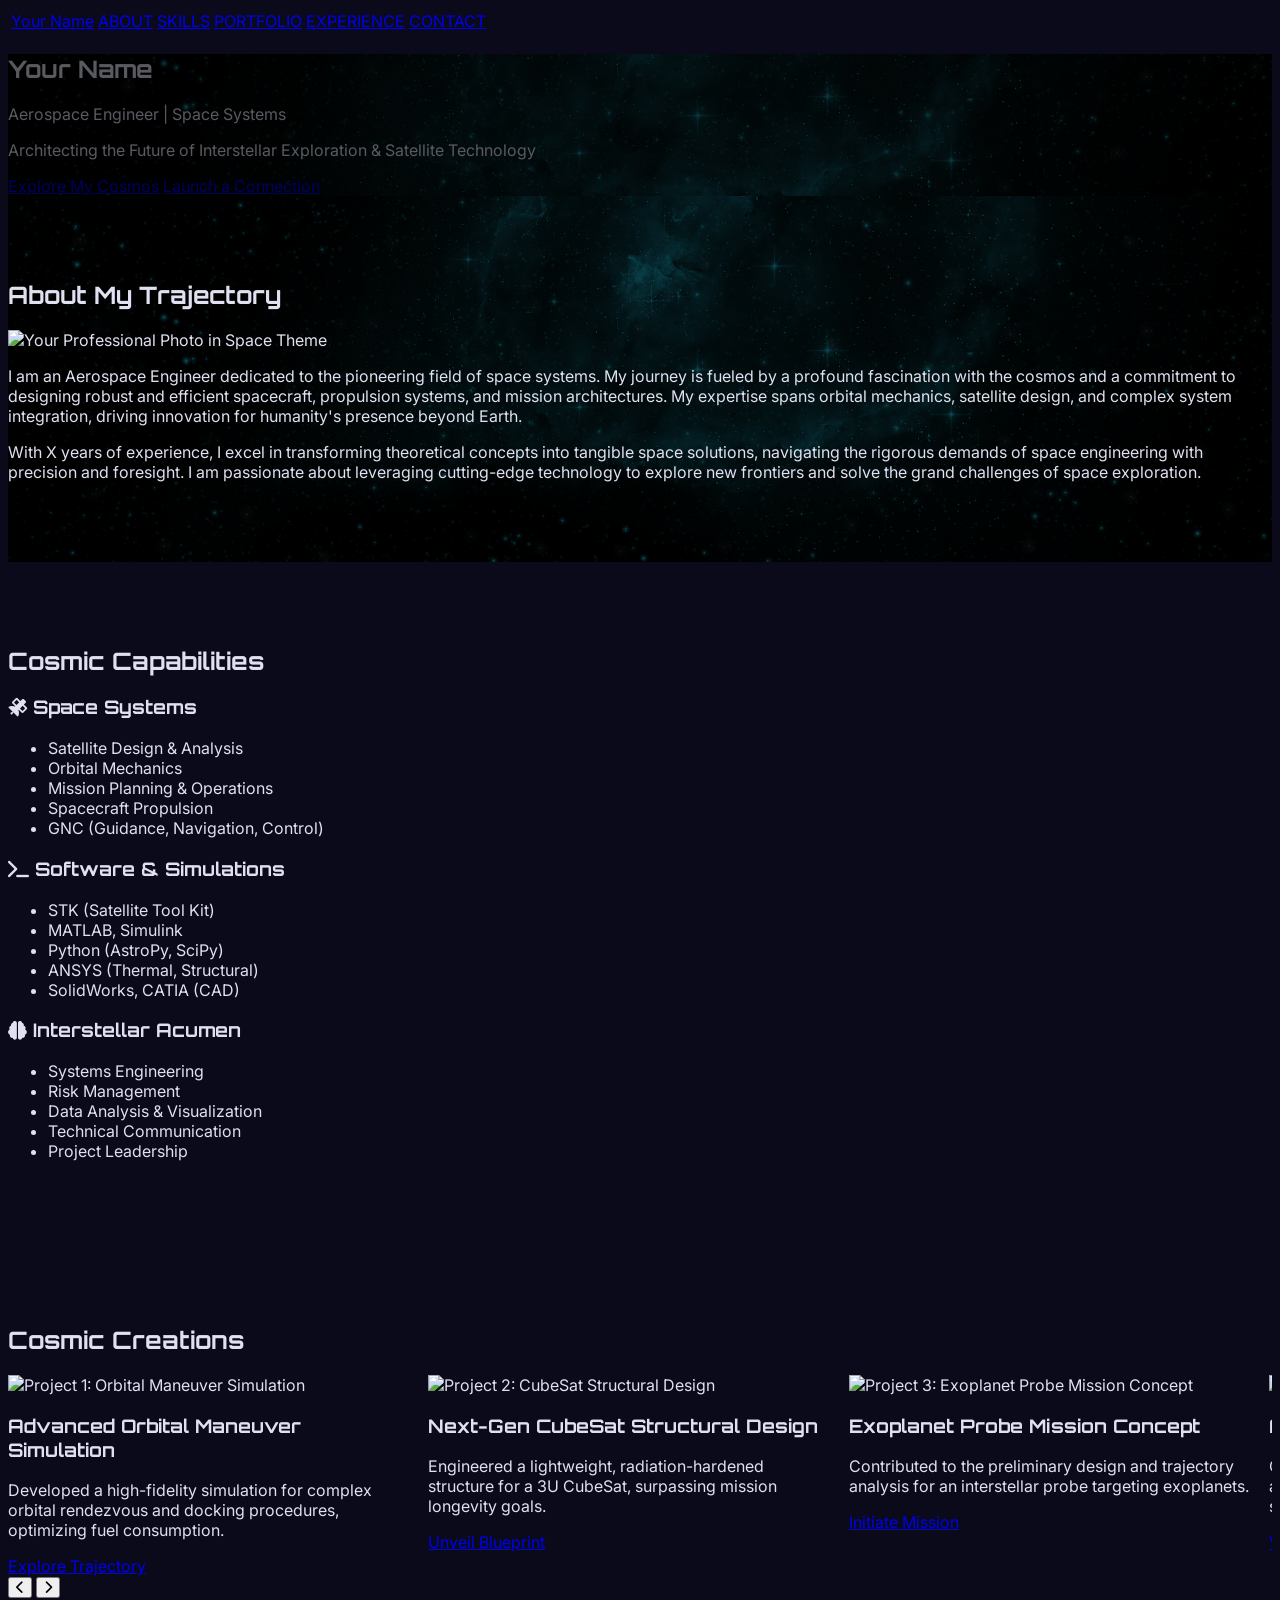
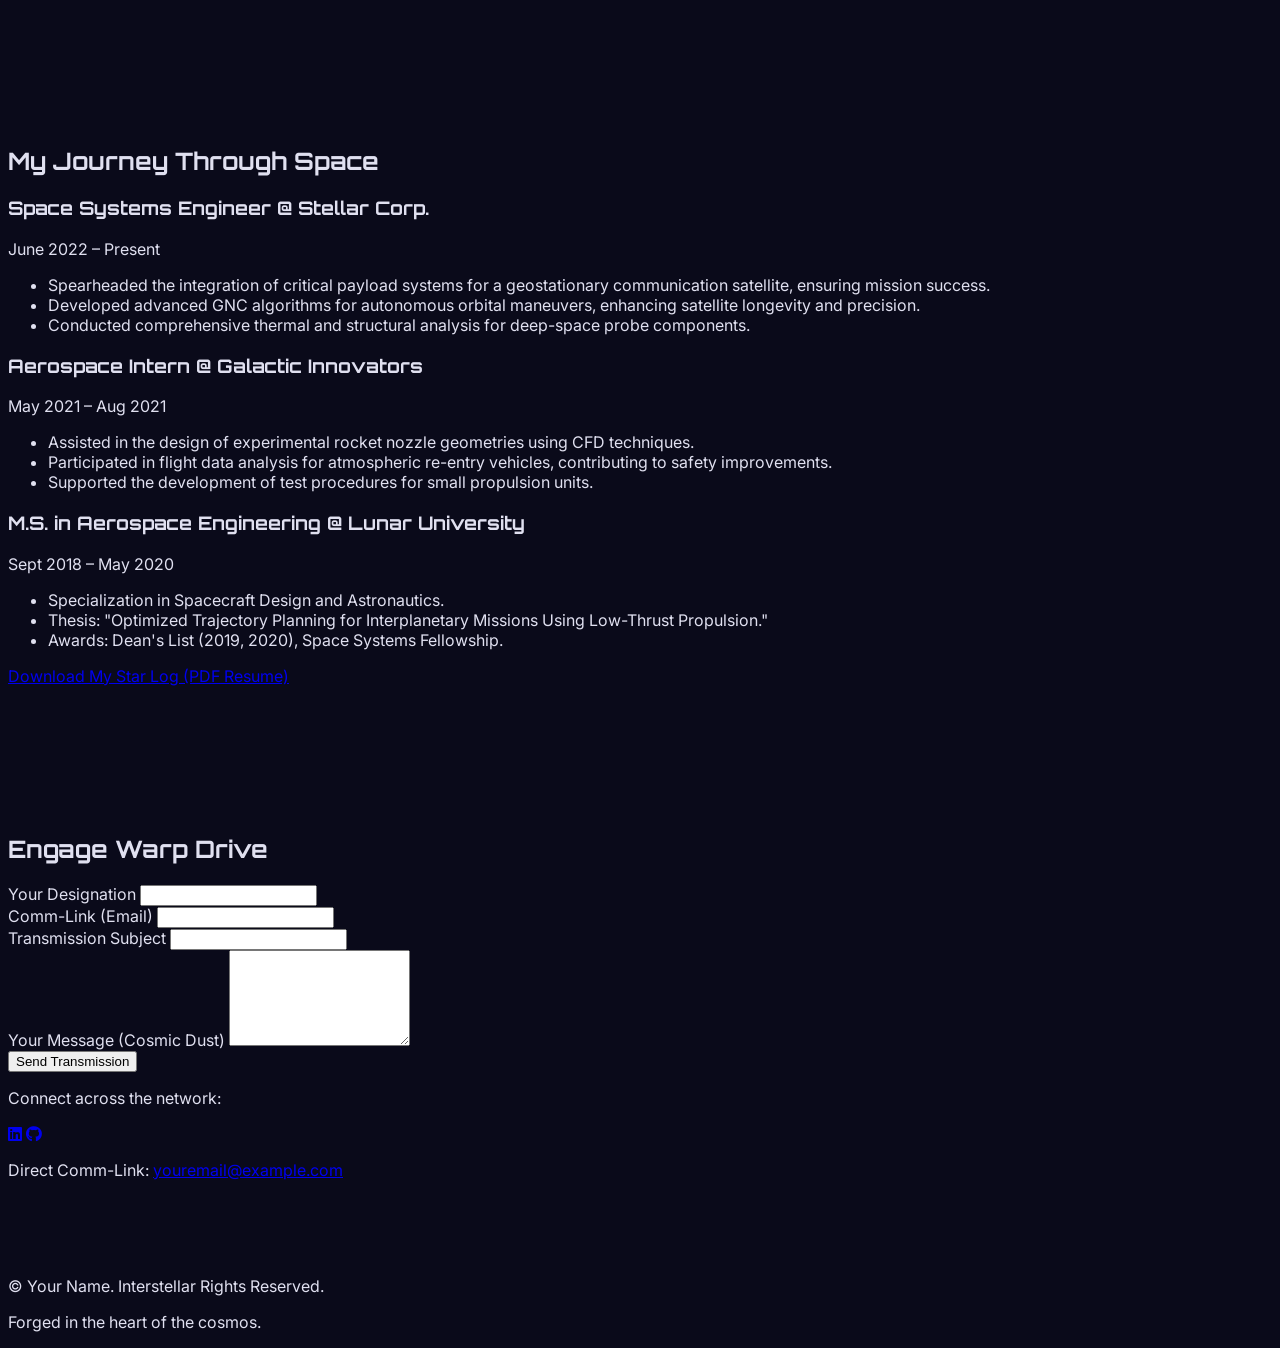
==== web1.html @ 7b78522e "Add files via upload" ====
<!DOCTYPE html>
<html lang="en">
<head>
    <meta charset="UTF-8">
    <meta name="viewport" content="width=device-width, initial-scale=1.0">
    <title>Your Name - Space Systems Engineer Portfolio</title>
    <!-- Tailwind CSS CDN -->
    <script src="https://cdn.tailwindcss.com"></script>
    <!-- Google Fonts - Inter (for body) and Orbitron (for headings) -->
    <link rel="preconnect" href="https://fonts.googleapis.com">
    <link rel="preconnect" href="https://fonts.gstatic.com" crossorigin>
    <link href="https://fonts.googleapis.com/css2?family=Inter:wght@300;400;500;600;700&family=Orbitron:wght@400;500;600;700;800;900&display=swap" rel="stylesheet">
    <!-- Font Awesome for Icons (space-related icons) -->
    <link rel="stylesheet" href="https://cdnjs.cloudflare.com/ajax/libs/font-awesome/6.0.0-beta3/css/all.min.css">
    <style>
        /* Custom styles for the space theme */
        html {
            scroll-behavior: smooth; /* Ensures smooth scrolling */
            /* Adjusted scroll-padding-top to provide ample clearance for the fixed header */
            scroll-padding-top: 64px; /* Approximate height of header + a little buffer */
        }
        body {
            font-family: 'Inter', sans-serif;
            background-color: #0A0A1A; /* Very dark background for space theme */
            color: #E0E0F0; /* Light text for dark background */
        }
        h1, h2, h3, h4, h5, h6 {
            font-family: 'Orbitron', sans-serif; /* Apply Orbitron to headings */
        }
        .hero-background {
            /* Placeholder for a space-themed background image/video */
            background-image: url('bg.gif'); /* Dark blue/purple */
            background-size: cover;
            background-position: center;
            position: relative;
        }
        .deep-space-with-overlay {
        position: relative;
        background-image: url('bg.gif');
        background-size: cover;
        background-position: center;
        background-repeat: no-repeat;
        z-index: 0;
        }
        .deep-space-with-overlay::before {
            content: "";
            position: absolute;
            top: 0;
            left: 0;
            width: 100%;
            height: 100%;
            background-color: rgba(0, 0, 0, 0.5); /* Dark overlay */
            z-index: -1;
        }
        .hero-background::before {
            content: "";
            position: absolute;
            top: 0;
            left: 0;
            width: 100%;
            height: 100%;
            background-color: rgba(0, 0, 0, 0.6); /* Slightly darker overlay */
        }
        .section-padding {
            padding: 64px 0; /* Reduced default padding for sections (from 80px to 64px) */
        }

        /* Message box for form submission feedback */
        #message-box {
            position: fixed;
            bottom: 20px;
            right: 20px;
            background-color: #1A1A30; /* Darker navy for message box */
            color: #E0E0F0;
            padding: 15px 25px;
            border-radius: 8px;
            box-shadow: 0 4px 10px rgba(0, 0, 0, 0.4);
            z-index: 1000;
            display: none; /* Hidden by default */
            animation: fadeInOut 4s forwards;
        }

        @keyframes fadeInOut {
            0% { opacity: 0; transform: translateY(20px); }
            10% { opacity: 1; transform: translateY(0); }
            90% { opacity: 1; transform: translateY(0); }
            100% { opacity: 0; transform: translateY(20px); }
        }

        /* Carousel specific styles */
        .carousel-container {
            position: relative;
            overflow: hidden;
            padding: 0; /* ensure padding doesn't cause scroll */
        }
        .carousel-track {
            display: flex;
            transition: transform 0.5s ease-in-out;
            gap: 1rem;
            justify-content: space-between; /* Add this */
        }
        .carousel-card {
            flex: 0 0 32%;
            max-width: 32%;
        }

        @media (max-width: 1023px) {
            .carousel-card {
                flex: 0 0 48%;
                max-width: 48%;
            }
        }

        @media (max-width: 767px) {
            .carousel-card {
                flex: 0 0 100%;
                max-width: 100%;
            } 
        }
    </style>
</head>
<body class="text-gray-200">

    <!-- Message Box Element -->
    <div id="message-box" class="rounded-lg shadow-lg"></div>

    <!-- Header & Navigation -->
    <header class="fixed w-full z-50 bg-transparent py-5 font-[Orbitron]">
        <div class="w-full flex justify-center">
          <table class="border-collapse text-xs md:text-xs text-white font-medium tracking-wide overflow-hidden shadow-md bg-black/70 backdrop-blur-sm">
            <tr>
              <!-- Logo Cell -->
              <td class="px-8 py-3 border border-gray-700 hover:bg-white/20 transition duration-200 text-sky-400 font-semibold md:text-base">
                <a href="#home">Your Name</a>
              </td>
      
              <!-- Navigation Links -->
              <td class="px-4 py-3 border border-gray-700 hover:bg-white/20 transition duration-200 text-center">
                <a href="#about" class="block">ABOUT</a>
              </td>
              <td class="px-4 py-3 border border-gray-700 hover:bg-white/20 transition duration-200 text-center">
                <a href="#skills" class="block">SKILLS</a>
              </td>
              <td class="px-4 py-3 border border-gray-700 hover:bg-white/20 transition duration-200 text-center">
                <a href="#portfolio" class="block">PORTFOLIO</a>
              </td>
              <td class="px-4 py-3 border border-gray-700 hover:bg-white/20 transition duration-200 text-center">
                <a href="#experience" class="block">EXPERIENCE</a>
              </td>
              <td class="px-4 py-3 border border-gray-700 hover:bg-white/20 transition duration-200 text-center">
                <a href="#contact" class="block">CONTACT</a>
              </td>
            </tr>
          </table>
        </div>
    </header>
      
      
      
      
    <!-- Hero Section -->
    <section id="home" class="hero-background min-h-screen flex items-center justify-center text-center relative pt-24 md:pt-0">
        <div class="relative z-10 text-white p-6 md:p-10 bg-black bg-opacity-50 rounded-xl max-w-4xl mx-auto shadow-2xl border border-sky-600">
            <h1 class="text-4xl md:text-6xl font-extrabold mb-4 leading-tight text-sky-400">Your Name</h1>
            <p class="text-xl md:text-3xl text-purple-300 mb-6">Aerospace Engineer | Space Systems</p>
            <p class="text-lg md:text-xl mb-8 max-w-2xl mx-auto text-gray-300">Architecting the Future of Interstellar Exploration & Satellite Technology</p>
            <a href="#portfolio" class="bg-sky-600 hover:bg-sky-700 text-white font-semibold py-3 px-8 rounded-full shadow-lg transition duration-300 transform hover:scale-105 border border-sky-400">Explore My Cosmos</a>
            <a href="#contact" class="bg-transparent border-2 border-sky-400 hover:border-sky-300 text-sky-300 font-semibold py-3 px-8 rounded-full ml-4 shadow-lg transition duration-300 transform hover:scale-105">Launch a Connection</a>
        </div>
    </section>

    <!-- About Me Section -->
    <section id="skills" class="section-padding deep-space-with-overlay text-white">
        <div class="container mx-auto px-4 max-w-4xl">
            <h2 class="text-4xl font-bold text-sky-400 mb-8 text-center">About My Trajectory</h2>
            <div class="grid md:grid-cols-2 gap-10 items-center">
                <div class="flex justify-center md:justify-start">
                    <img src="https://placehold.co/300x300/1A1A30/E0E0F0?text=Your+Cosmic+Photo" alt="Your Professional Photo in Space Theme" class="rounded-full shadow-xl w-64 h-64 md:w-80 md:h-80 object-cover border-4 border-sky-600">
                </div>
                <div>
                    <p class="text-lg leading-relaxed mb-6 text-gray-300">
                        I am an Aerospace Engineer dedicated to the pioneering field of space systems. My journey is fueled by a profound fascination with the cosmos and a commitment to designing robust and efficient spacecraft, propulsion systems, and mission architectures. My expertise spans <span class="font-semibold text-sky-300">orbital mechanics, satellite design, and complex system integration</span>, driving innovation for humanity's presence beyond Earth.
                    </p>
                    <p class="text-lg leading-relaxed text-gray-300">
                        With X years of experience, I excel in transforming theoretical concepts into tangible space solutions, navigating the rigorous demands of space engineering with precision and foresight. I am passionate about leveraging cutting-edge technology to explore new frontiers and solve the grand challenges of space exploration.
                    </p>
                </div>
            </div>
        </div>
    </section>

    <!-- Skills Section -->
    <section id="skills" class="section-padding bg-black">
        <div class="container mx-auto px-4 max-w-5xl">
            <h2 class="text-4xl font-bold text-sky-400 mb-8 text-center">Cosmic Capabilities</h2>
            <div class="grid grid-cols-1 md:grid-cols-2 lg:grid-cols-3 gap-8">
                <!-- Skill Category 1 -->
                <div class="bg-gray-900 p-8 rounded-xl shadow-lg border border-sky-800 hover:shadow-xl transition duration-300 transform hover:scale-105">
                    <h3 class="text-2xl font-semibold text-purple-300 mb-4 flex items-center"><i class="fas fa-satellite mr-3"></i> Space Systems</h3>
                    <ul class="list-disc list-inside text-lg text-gray-300">
                        <li>Satellite Design & Analysis</li>
                        <li>Orbital Mechanics</li>
                        <li>Mission Planning & Operations</li>
                        <li>Spacecraft Propulsion</li>
                        <li>GNC (Guidance, Navigation, Control)</li>
                    </ul>
                </div>
                <!-- Skill Category 2 -->
                <div class="bg-gray-900 p-8 rounded-xl shadow-lg border border-sky-800 hover:shadow-xl transition duration-300 transform hover:scale-105">
                    <h3 class="text-2xl font-semibold text-purple-300 mb-4 flex items-center"><i class="fas fa-terminal mr-3"></i> Software & Simulations</h3>
                    <ul class="list-disc list-inside text-lg text-gray-300">
                        <li>STK (Satellite Tool Kit)</li>
                        <li>MATLAB, Simulink</li>
                        <li>Python (AstroPy, SciPy)</li>
                        <li>ANSYS (Thermal, Structural)</li>
                        <li>SolidWorks, CATIA (CAD)</li>
                    </ul>
                </div>
                <!-- Skill Category 3 -->
                <div class="bg-gray-900 p-8 rounded-xl shadow-lg border border-sky-800 hover:shadow-xl transition duration-300 transform hover:scale-105">
                    <h3 class="text-2xl font-semibold text-purple-300 mb-4 flex items-center"><i class="fas fa-brain mr-3"></i> Interstellar Acumen</h3>
                    <ul class="list-disc list-inside text-lg text-gray-300">
                        <li>Systems Engineering</li>
                        <li>Risk Management</li>
                        <li>Data Analysis & Visualization</li>
                        <li>Technical Communication</li>
                        <li>Project Leadership</li>
                    </ul>
                </div>
            </div>
        </div>
    </section>

    <!-- Portfolio/Projects Section -->
    <section id="portfolio" class="section-padding bg-gray-900">
        <div class="container mx-auto px-4 max-w-6xl">
            <h2 class="text-4xl font-bold text-sky-400 mb-8 text-center">Cosmic Creations</h2>
            <div class="carousel-container relative">
                <div class="carousel-track" id="portfolio-track">
                    <!-- Project Card 1 -->
                    <div class="carousel-card bg-gray-950 rounded-xl shadow-lg overflow-hidden border border-sky-800 flex-none">
                        <img src="https://placehold.co/600x400/1A1A30/E0E0F0?text=Orbital+Maneuver+Sim" alt="Project 1: Orbital Maneuver Simulation" class="w-full h-48 object-cover">
                        <div class="p-6">
                            <h3 class="text-2xl font-semibold text-purple-300 mb-2">Advanced Orbital Maneuver Simulation</h3>
                            <p class="text-gray-300 mb-4">
                                Developed a high-fidelity simulation for complex orbital rendezvous and docking procedures, optimizing fuel consumption.
                            </p>
                            <a href="#" class="inline-block bg-sky-600 hover:bg-sky-700 text-white font-semibold py-2 px-4 rounded-md transition duration-300">Explore Trajectory</a>
                        </div>
                    </div>
                    <!-- Project Card 2 -->
                    <div class="carousel-card bg-gray-950 rounded-xl shadow-lg overflow-hidden border border-sky-800 flex-none">
                        <img src="https://placehold.co/600x400/1A1A30/E0E0F0?text=Cubesat+Design" alt="Project 2: CubeSat Structural Design" class="w-full h-48 object-cover">
                        <div class="p-6">
                            <h3 class="text-2xl font-semibold text-purple-300 mb-2">Next-Gen CubeSat Structural Design</h3>
                            <p class="text-gray-300 mb-4">
                                Engineered a lightweight, radiation-hardened structure for a 3U CubeSat, surpassing mission longevity goals.
                            </p>
                            <a href="#" class="inline-block bg-sky-600 hover:bg-sky-700 text-white font-semibold py-2 px-4 rounded-md transition duration-300">Unveil Blueprint</a>
                        </div>
                    </div>
                    <!-- Project Card 3 -->
                    <div class="carousel-card bg-gray-950 rounded-xl shadow-lg overflow-hidden border border-sky-800 flex-none">
                        <img src="https://placehold.co/600x400/1A1A30/E0E0F0?text=Exoplanet+Mission" alt="Project 3: Exoplanet Probe Mission Concept" class="w-full h-48 object-cover">
                        <div class="p-6">
                            <h3 class="text-2xl font-semibold text-purple-300 mb-2">Exoplanet Probe Mission Concept</h3>
                            <p class="text-gray-300 mb-4">
                                Contributed to the preliminary design and trajectory analysis for an interstellar probe targeting exoplanets.
                            </p>
                            <a href="#" class="inline-block bg-sky-600 hover:bg-sky-700 text-white font-semibold py-2 px-4 rounded-md transition duration-300">Initiate Mission</a>
                        </div>
                    </div>
                    <!-- Project Card 4 -->
                    <div class="carousel-card bg-gray-950 rounded-xl shadow-lg overflow-hidden border border-sky-800 flex-none">
                        <img src="https://placehold.co/600x400/1A1A30/E0E0F0?text=Asteroid+Mining+Robot" alt="Project 4: Asteroid Mining Robot" class="w-full h-48 object-cover">
                        <div class="p-6">
                            <h3 class="text-2xl font-semibold text-purple-300 mb-2">Asteroid Mining Robot Design</h3>
                            <p class="text-gray-300 mb-4">
                                Conceptualized and designed a robotic system for autonomous asteroid resource extraction in deep space.
                            </p>
                            <a href="#" class="inline-block bg-sky-600 hover:bg-sky-700 text-white font-semibold py-2 px-4 rounded-md transition duration-300">View Robotics</a>
                        </div>
                    </div>
                    <!-- Project Card 5 -->
                    <div class="carousel-card bg-gray-950 rounded-xl shadow-lg overflow-hidden border border-sky-800 flex-none">
                        <img src="https://placehold.co/600x400/1A1A30/E0E0F0?text=Lunar+Habitat+System" alt="Project 5: Lunar Habitat Life Support" class="w-full h-48 object-cover">
                        <div class="p-6">
                            <h3 class="text-2xl font-semibold text-purple-300 mb-2">Lunar Habitat Life Support Systems</h3>
                            <p class="text-gray-300 mb-4">
                                Engineered advanced closed-loop life support systems for sustainable human presence on the Moon.
                            </p>
                            <a href="#" class="inline-block bg-sky-600 hover:bg-sky-700 text-white font-semibold py-2 px-4 rounded-md transition duration-300">See Habitat</a>
                        </div>
                    </div>
                    <!-- Project Card 6 -->
                    <div class="carousel-card bg-gray-950 rounded-xl shadow-lg overflow-hidden border border-sky-800 flex-none">
                        <img src="https://placehold.co/600x400/1A1A30/E0E0F0?text=Mars+Entry+Vehicle" alt="Project 6: Mars Entry Vehicle" class="w-full h-48 object-cover">
                        <div class="p-6">
                            <h3 class="text-2xl font-semibold text-purple-300 mb-2">Mars Atmospheric Entry Vehicle</h3>
                            <p class="text-gray-300 mb-4">
                                Conducted thermal protection system analysis for a manned Mars entry, descent, and landing vehicle.
                            </p>
                            <a href="#" class="inline-block bg-sky-600 hover:bg-sky-700 text-white font-semibold py-2 px-4 rounded-md transition duration-300">Analyze Reentry</a>
                        </div>
                    </div>
                    <!-- Project Card 7 (New) -->
                    <div class="carousel-card bg-gray-950 rounded-xl shadow-lg overflow-hidden border border-sky-800 flex-none">
                        <img src="https://placehold.co/600x400/1A1A30/E0E0F0?text=Deep+Space+Probe" alt="Project 7: Deep Space Probe Development" class="w-full h-48 object-cover">
                        <div class="p-6">
                            <h3 class="text-2xl font-semibold text-purple-300 mb-2">Deep Space Probe Development</h3>
                            <p class="text-gray-300 mb-4">
                                Involved in the conceptualization and early-stage design of a next-generation probe for outer solar system exploration.
                            </p>
                            <a href="#" class="inline-block bg-sky-600 hover:bg-sky-700 text-white font-semibold py-2 px-4 rounded-md transition duration-300">Explore Design</a>
                        </div>
                    </div>
                </div>
                <!-- Carousel Navigation Buttons -->
                <button id="prev-btn" class="absolute top-[45%] -left-2 transform -translate-y-1/2 bg-gray-800 bg-opacity-75 text-white p-3 rounded-full shadow-lg hover:bg-gray-700 focus:outline-none transition-all duration-300 ml-2">
                    <i class="fas fa-chevron-left"></i>
                </button>
                <button id="next-btn" class="absolute top-[45%] -right-2 transform -translate-y-1/2 bg-gray-800 bg-opacity-75 text-white p-3 rounded-full shadow-lg hover:bg-gray-700 focus:outline-none transition-all duration-300 mr-2">
                    <i class="fas fa-chevron-right"></i>
                </button>
            </div>
        </div>
    </section>

    <!-- Experience Section (Resume Highlights) -->
    <section id="experience" class="section-padding bg-black">
        <div class="container mx-auto px-4 max-w-4xl">
            <h2 class="text-4xl font-bold text-sky-400 mb-8 text-center">My Journey Through Space</h2>
            <div class="space-y-10">
                <!-- Job Experience 1 -->
                <div class="bg-gray-900 p-8 rounded-xl shadow-lg border border-sky-800">
                    <h3 class="text-2xl font-semibold text-gray-100 mb-2">Space Systems Engineer <span class="text-sky-400">@ Stellar Corp.</span></h3>
                    <p class="text-lg text-gray-400 mb-4">June 2022 – Present</p>
                    <ul class="list-disc list-inside text-gray-300 space-y-2">
                        <li>Spearheaded the integration of critical payload systems for a geostationary communication satellite, ensuring mission success.</li>
                        <li>Developed advanced GNC algorithms for autonomous orbital maneuvers, enhancing satellite longevity and precision.</li>
                        <li>Conducted comprehensive thermal and structural analysis for deep-space probe components.</li>
                    </ul>
                </div>
                <!-- Job Experience 2 -->
                <div class="bg-gray-900 p-8 rounded-xl shadow-lg border border-sky-800">
                    <h3 class="text-2xl font-semibold text-gray-100 mb-2">Aerospace Intern <span class="text-sky-400">@ Galactic Innovators</span></h3>
                    <p class="text-lg text-gray-400 mb-4">May 2021 – Aug 2021</p>
                    <ul class="list-disc list-inside text-gray-300 space-y-2">
                        <li>Assisted in the design of experimental rocket nozzle geometries using CFD techniques.</li>
                        <li>Participated in flight data analysis for atmospheric re-entry vehicles, contributing to safety improvements.</li>
                        <li>Supported the development of test procedures for small propulsion units.</li>
                    </ul>
                </div>
                <!-- Education -->
                <div class="bg-gray-900 p-8 rounded-xl shadow-lg border border-sky-800">
                    <h3 class="text-2xl font-semibold text-gray-100 mb-2">M.S. in Aerospace Engineering <span class="text-sky-400">@ Lunar University</span></h3>
                    <p class="text-lg text-gray-400 mb-4">Sept 2018 – May 2020</p>
                    <ul class="list-disc list-inside text-gray-300 space-y-2">
                        <li>Specialization in Spacecraft Design and Astronautics.</li>
                        <li>Thesis: "Optimized Trajectory Planning for Interplanetary Missions Using Low-Thrust Propulsion."</li>
                        <li>Awards: Dean's List (2019, 2020), Space Systems Fellowship.</li>
                    </ul>
                </div>
                <div class="text-center mt-10">
                    <a href="your_resume.pdf" download="Your_Name_Resume.pdf" class="bg-sky-600 hover:bg-sky-700 text-white font-semibold py-3 px-8 rounded-full shadow-lg transition duration-300 transform hover:scale-105 border border-sky-400">Download My Star Log (PDF Resume)</a>
                </div>
            </div>
        </div>
    </section>

    <!-- Contact Section -->
    <section id="contact" class="section-padding bg-gray-900">
        <div class="container mx-auto px-4 max-w-3xl">
            <h2 class="text-4xl font-bold text-sky-400 mb-8 text-center">Engage Warp Drive</h2>
            <form id="contact-form" class="bg-gray-950 p-8 rounded-xl shadow-lg border border-sky-800 space-y-6">
                <div>
                    <label for="name" class="block text-lg font-medium text-gray-300 mb-2">Your Designation</label>
                    <input type="text" id="name" name="name" required class="w-full px-4 py-3 rounded-lg border-2 border-sky-700 focus:border-sky-500 focus:ring-sky-500 outline-none transition duration-200 bg-gray-800 text-gray-100">
                </div>
                <div>
                    <label for="email" class="block text-lg font-medium text-gray-300 mb-2">Comm-Link (Email)</label>
                    <input type="email" id="email" name="email" required class="w-full px-4 py-3 rounded-lg border-2 border-sky-700 focus:border-sky-500 focus:ring-sky-500 outline-none transition duration-200 bg-gray-800 text-gray-100">
                </div>
                <div>
                    <label for="subject" class="block text-lg font-medium text-gray-300 mb-2">Transmission Subject</label>
                    <input type="text" id="subject" name="subject" required class="w-full px-4 py-3 rounded-lg border-2 border-sky-700 focus:border-sky-500 focus:ring-sky-500 outline-none transition duration-200 bg-gray-800 text-gray-100">
                </div>
                <div>
                    <label for="message" class="block text-lg font-medium text-gray-300 mb-2">Your Message (Cosmic Dust)</label>
                    <textarea id="message" name="message" rows="6" required class="w-full px-4 py-3 rounded-lg border-2 border-sky-700 focus:border-sky-500 focus:ring-sky-500 outline-none transition duration-200 bg-gray-800 text-gray-100"></textarea>
                </div>
                <div class="text-center">
                    <button type="submit" class="bg-sky-600 hover:bg-sky-700 text-white font-semibold py-3 px-10 rounded-full shadow-lg transition duration-300 transform hover:scale-105 border border-sky-400">Send Transmission</button>
                </div>
            </form>
            <div class="mt-12 text-center text-gray-400">
                <p class="text-xl mb-4">Connect across the network:</p>
                <div class="flex justify-center space-x-6 text-3xl">
                    <a href="https://www.linkedin.com/in/yourprofile" target="_blank" class="text-sky-400 hover:text-sky-300 transition duration-300"><i class="fab fa-linkedin"></i></a>
                    <a href="https://github.com/yourprofile" target="_blank" class="text-gray-100 hover:text-gray-300 transition duration-300"><i class="fab fa-github"></i></a>
                    <!-- Add more social links if desired, e.g., ResearchGate, Twitter -->
                </div>
                <p class="mt-6 text-lg">Direct Comm-Link: <a href="mailto:youremail@example.com" class="text-sky-400 hover:underline">youremail@example.com</a></p>
            </div>
        </div>
    </section>

    <!-- Footer -->
    <footer class="bg-gray-950 text-white py-8 text-center mt-12 rounded-t-lg">
        <div class="container mx-auto px-4">
            <p>&copy; <span id="current-year"></span> Your Name. Interstellar Rights Reserved.</p>
            <p class="text-sm mt-2 text-gray-400">Forged in the heart of the cosmos.</p>
        </div>
    </footer>

    <script>
        // Smooth Scrolling for Navigation
        document.querySelectorAll('a[href^="#"]').forEach(anchor => {
            anchor.addEventListener('click', function (e) {
                e.preventDefault();

                document.querySelector(this.getAttribute('href')).scrollIntoView({
                    behavior: 'smooth'
                });

                // Close mobile menu if open
                if (mobileMenu.classList.contains('flex')) {
                    mobileMenu.classList.remove('flex');
                    mobileMenu.classList.add('hidden');
                }
            });
        });

        // Mobile Menu Toggle
        const mobileMenuButton = document.getElementById('mobile-menu-button');
        const mobileMenu = document.getElementById('mobile-menu');

        mobileMenuButton.addEventListener('click', () => {
            mobileMenu.classList.toggle('hidden');
            mobileMenu.classList.toggle('flex');
            mobileMenu.classList.toggle('flex-col'); // Ensure vertical stacking
        });

        // Set current year in footer
        document.getElementById('current-year').textContent = new Date().getFullYear();

        // Handle Contact Form Submission
        const contactForm = document.getElementById('contact-form');
        const messageBox = document.getElementById('message-box');

        contactForm.addEventListener('submit', function(event) {
            event.preventDefault(); // Prevent default form submission

            // In a real scenario, you would send this data to a backend service (e.g., Formspree, Netlify Forms, or a custom API)
            // For GitHub Pages, direct server-side processing is not possible.
            // You might use a service like Formspree.io by changing the form's action attribute:
            // <form action="https://formspree.io/f/your_form_id" method="POST">

            // Simulate form submission success/failure
            const name = document.getElementById('name').value;
            const email = document.getElementById('email').value;
            const subject = document.getElementById('subject').value;
            const message = document.getElementById('message').value;

            // Basic validation
            if (!name || !email || !subject || !message) {
                showMessage("Please fill in all fields to send your transmission.", "error");
                return;
            }

            // Display a success message
            showMessage("Transmission sent, " + name + "! I will establish contact soon.", "success");

            // Optionally clear the form
            contactForm.reset();
        });

        // Function to display messages in the custom message box
        function showMessage(msg, type = "info") {
            messageBox.textContent = msg;
            messageBox.style.display = 'block';

            // Apply different styles based on message type (optional)
            if (type === "success") {
                messageBox.style.backgroundColor = '#1A1A30'; /* Darker navy */
                messageBox.style.color = '#7C3AED'; /* Purple accent */
            } else if (type === "error") {
                messageBox.style.backgroundColor = '#dc2626'; /* Red */
                messageBox.style.color = '#fff';
            }

            // Hide the message after a few seconds
            setTimeout(() => {
                messageBox.style.display = 'none';
            }, 4000); // Hide after 4 seconds
        }

        // --- Portfolio Carousel Logic ---
        const portfolioTrack = document.getElementById('portfolio-track');
        const prevBtn = document.getElementById('prev-btn');
        const nextBtn = document.getElementById('next-btn');
        const projectCards = Array.from(portfolioTrack.children);
        let currentIndex = 0;
        let cardsPerPage = 3; // Default for large screens

        // Function to update cardsPerPage based on screen width
        function updateCardsPerPage() {
            if (window.innerWidth >= 1024) { // lg breakpoint
                cardsPerPage = 3;
            } else if (window.innerWidth >= 768) { // md breakpoint
                cardsPerPage = 2;
            } else { // sm and below
                cardsPerPage = 1;
            }
            showCards(); // Re-render carousel on resize
        }

        // Function to display the correct set of cards
        function showCards() {
            // Ensure currentIndex is within valid bounds
            if (currentIndex < 0) {
                currentIndex = 0;
            } else if (currentIndex > projectCards.length - cardsPerPage) {
                currentIndex = projectCards.length - cardsPerPage;
            }

            // Calculate offset based on a fixed card width or dynamic to fill space
            // Assuming 3 cards per row, 2 gaps. If gaps are 2rem (32px), total gap is 64px.
            // Width available for cards = 100% - total_gap
            // Each card width = (Width available for cards) / cardsPerPage
            // Since gap is already handled by `gap: 2rem` on `carousel-track`, we just need percentage for `min-width`
            
            // Re-evaluating based on the screenshot, the cards might still be slightly too wide for the container
            // Let's ensure the `min-width` precisely accounts for the `gap` property.
            // The `gap` property is applied between items, so for N items, there are N-1 gaps.
            const gapSize = 2; // in rem, corresponds to Tailwind's gap-8
            
            let cardWidthPercentage;
            if (cardsPerPage === 3) {
                // For 3 cards, there are 2 gaps. Total gap space is 2 * gapSize rem.
                cardWidthPercentage = (100 / 3) - ((gapSize * 2) / 3);
            } else if (cardsPerPage === 2) {
                // For 2 cards, there is 1 gap. Total gap space is 1 * gapSize rem.
                cardWidthPercentage = (100 / 2) - (gapSize / 2);
            } else { // cardsPerPage === 1
                cardWidthPercentage = 100; // No gap consideration for single card
            }

            const offset = -currentIndex * (100 / cardsPerPage); 
            portfolioTrack.style.transform = `translateX(${offset}%)`;

            // Adjust visibility of buttons
            prevBtn.disabled = currentIndex === 0;
            nextBtn.disabled = currentIndex >= projectCards.length - cardsPerPage;

            // Visual feedback for disabled buttons
            if (prevBtn.disabled) {
                prevBtn.classList.add('opacity-50', 'cursor-not-allowed');
            } else {
                prevBtn.classList.remove('opacity-50', 'cursor-not-allowed');
            }
            if (nextBtn.disabled) {
                nextBtn.classList.add('opacity-50', 'cursor-not-allowed');
            } else {
                nextBtn.classList.remove('opacity-50', 'cursor-not-allowed');
            }
            
            // Apply calculated width to cards for better fitting.
            projectCards.forEach(card => {
                card.style.minWidth = `${cardWidthPercentage}%`;
            });
        }

        // Event Listeners for Navigation Buttons
        prevBtn.addEventListener('click', () => {
            currentIndex--;
            showCards();
        });

        nextBtn.addEventListener('click', () => {
            currentIndex++;
            showCards();
        });

        // Initial setup and re-setup on window resize
        window.addEventListener('resize', updateCardsPerPage);
        window.addEventListener('load', () => {
            updateCardsPerPage(); // Initial call on load
            showCards(); // Display first set of cards
        });
    </script>
</body>
</html>
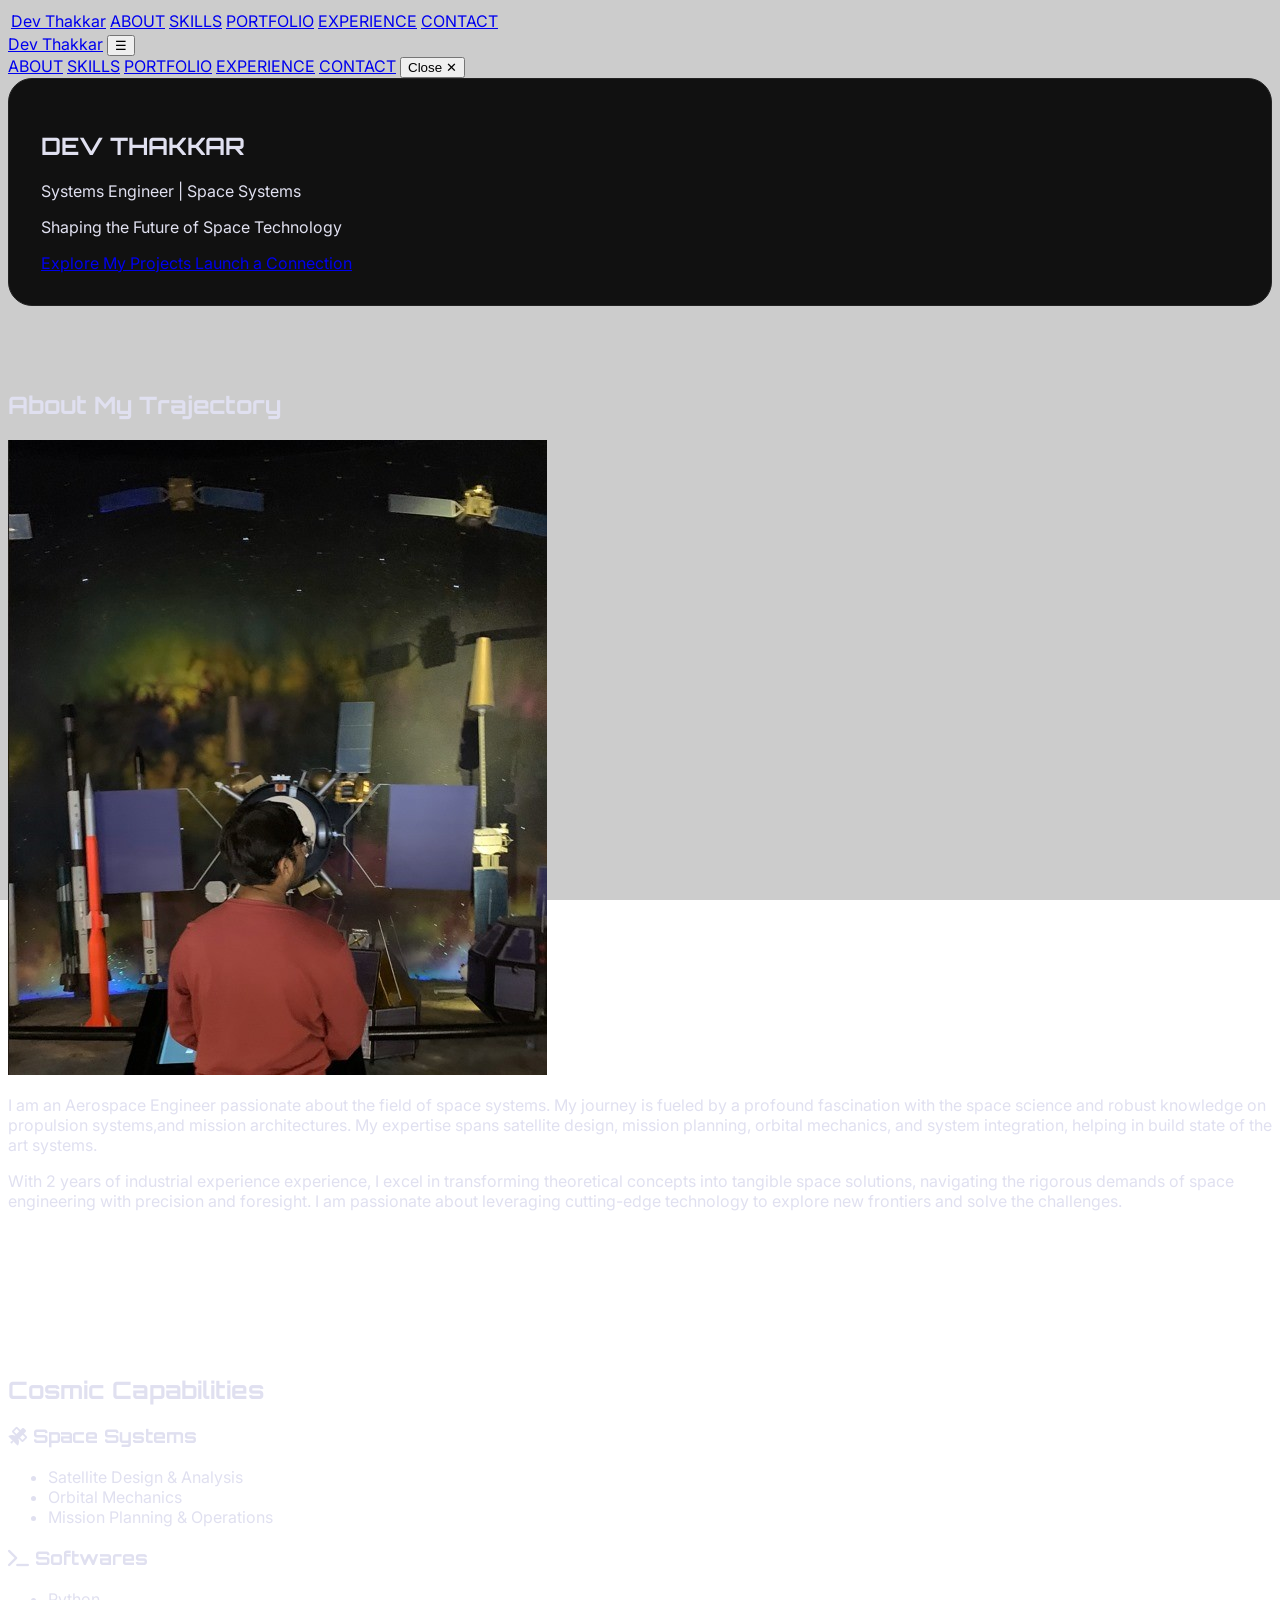
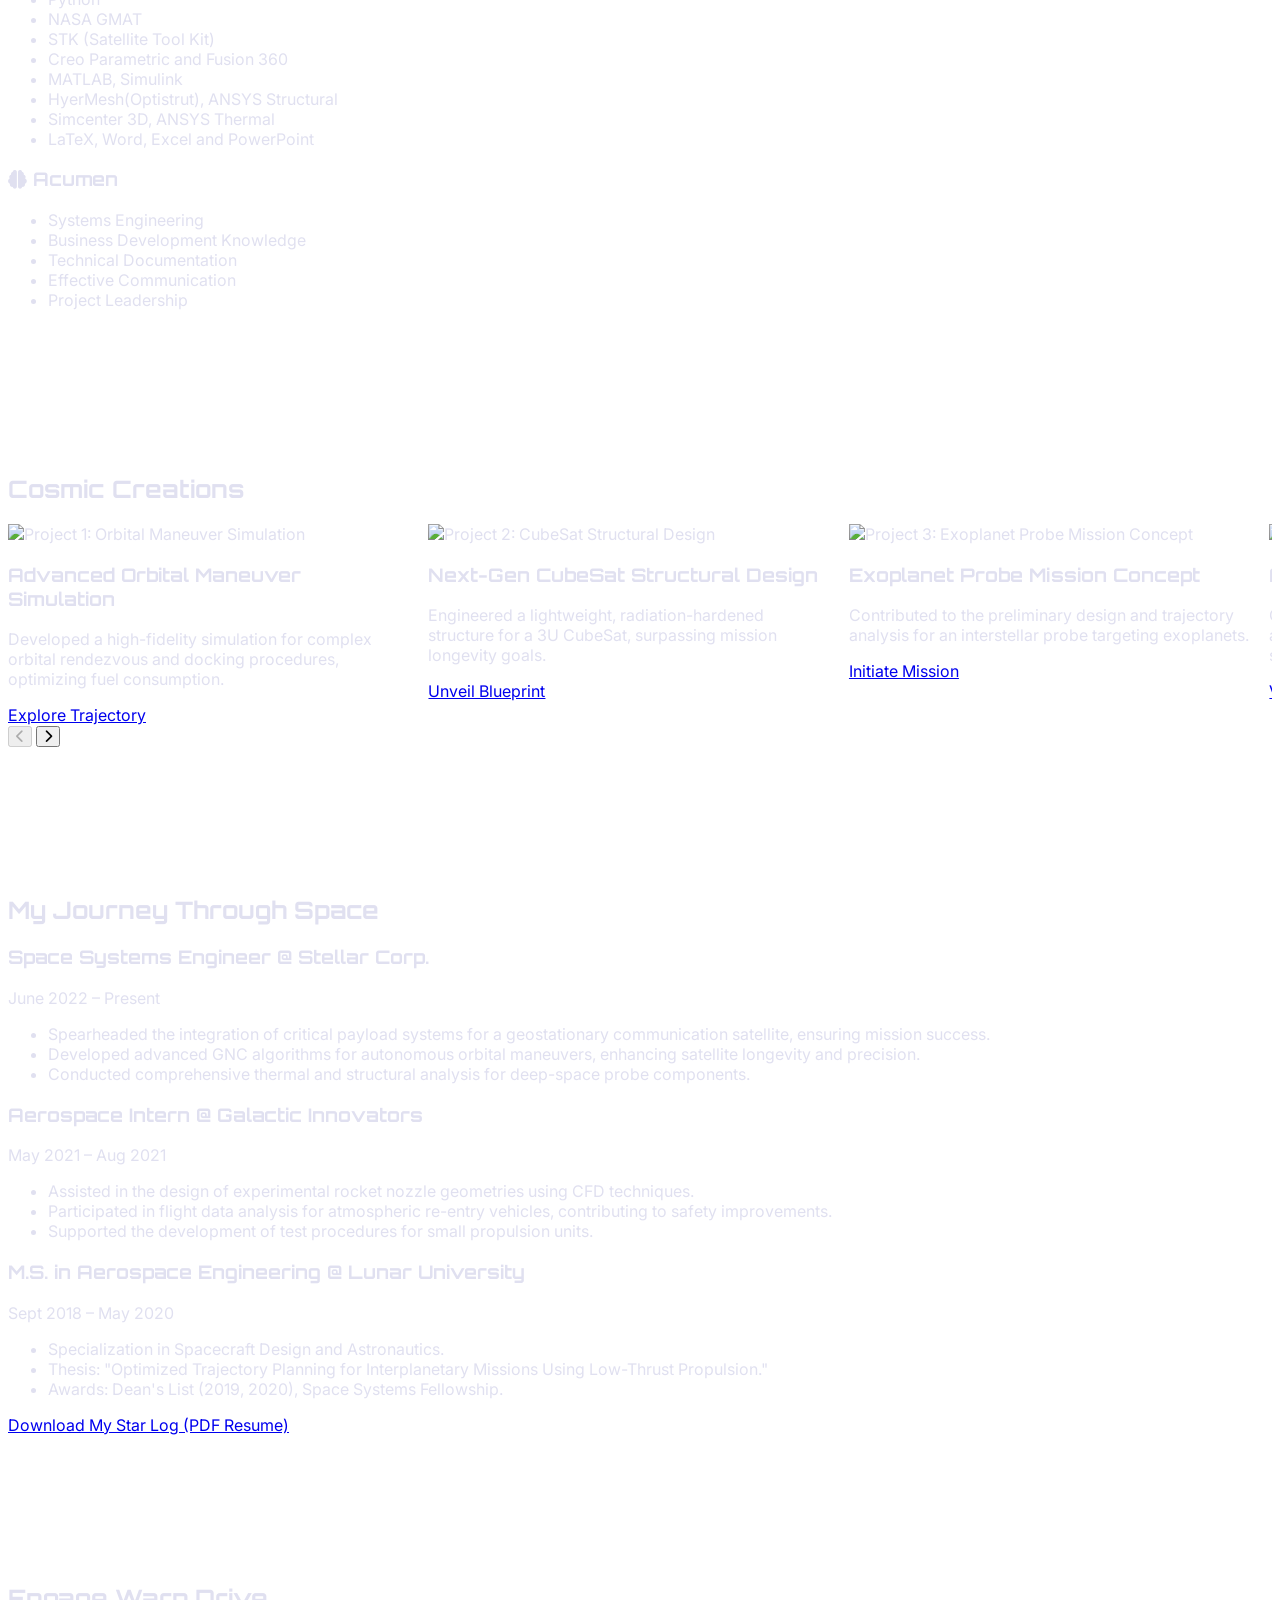
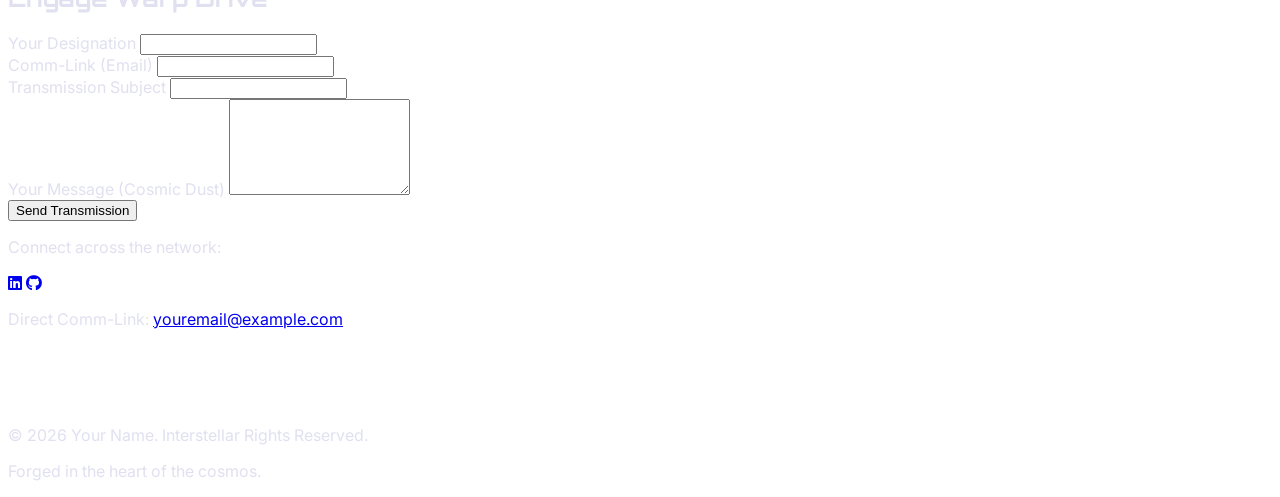
==== commit 2ad1919b: "Add files via upload" ====
--- a/web1.html
+++ b/web1.html
@@ -3,7 +3,8 @@
 <head>
     <meta charset="UTF-8">
     <meta name="viewport" content="width=device-width, initial-scale=1.0">
-    <title>Your Name - Space Systems Engineer Portfolio</title>
+    <title>Dev Thakkar - Systems Engineer Portfolio</title>
+    <link rel="icon" href="D.png" type="image/png">
     <!-- Tailwind CSS CDN -->
     <script src="https://cdn.tailwindcss.com"></script>
     <!-- Google Fonts - Inter (for body) and Orbitron (for headings) -->
@@ -19,48 +20,43 @@
             /* Adjusted scroll-padding-top to provide ample clearance for the fixed header */
             scroll-padding-top: 64px; /* Approximate height of header + a little buffer */
         }
+        
         body {
             font-family: 'Inter', sans-serif;
-            background-color: #0A0A1A; /* Very dark background for space theme */
-            color: #E0E0F0; /* Light text for dark background */
-        }
+            color: #E0E0F0;
+            position: relative;
+            z-index: 0;
+
+            /* Default: mobile background */
+            background-image: url('bg-mobile.png');
+            background-size: cover;
+            background-repeat: no-repeat;
+            background-position: top;
+        }
+        
+        body::before {
+            content: "";
+            position: fixed;
+            top: 0;
+            left: 0;
+            height: 100%;
+            width: 100%;
+            background: rgba(0, 0, 0, 0.2); /* black overlay */
+            z-index: -1;
+            pointer-events: none;
+        }
+
+        /* Desktop override */
+        @media (min-width: 768px) {
+            body {
+                background-image: url('bg.png');
+            }
+        }
+
         h1, h2, h3, h4, h5, h6 {
             font-family: 'Orbitron', sans-serif; /* Apply Orbitron to headings */
         }
-        .hero-background {
-            /* Placeholder for a space-themed background image/video */
-            background-image: url('bg.gif'); /* Dark blue/purple */
-            background-size: cover;
-            background-position: center;
-            position: relative;
-        }
-        .deep-space-with-overlay {
-        position: relative;
-        background-image: url('bg.gif');
-        background-size: cover;
-        background-position: center;
-        background-repeat: no-repeat;
-        z-index: 0;
-        }
-        .deep-space-with-overlay::before {
-            content: "";
-            position: absolute;
-            top: 0;
-            left: 0;
-            width: 100%;
-            height: 100%;
-            background-color: rgba(0, 0, 0, 0.5); /* Dark overlay */
-            z-index: -1;
-        }
-        .hero-background::before {
-            content: "";
-            position: absolute;
-            top: 0;
-            left: 0;
-            width: 100%;
-            height: 100%;
-            background-color: rgba(0, 0, 0, 0.6); /* Slightly darker overlay */
-        }
+        
         .section-padding {
             padding: 64px 0; /* Reduced default padding for sections (from 80px to 64px) */
         }
@@ -87,7 +83,7 @@
             100% { opacity: 0; transform: translateY(20px); }
         }
 
-        /* Carousel specific styles */
+        /* Carousel specific styles (as provided by the user) */
         .carousel-container {
             position: relative;
             overflow: hidden;
@@ -96,134 +92,235 @@
         .carousel-track {
             display: flex;
             transition: transform 0.5s ease-in-out;
-            gap: 1rem;
-            justify-content: space-between; /* Add this */
+            gap: 1rem; /* Consistent with JS (16px) */
+            justify-content: space-between;
         }
         .carousel-card {
-            flex: 0 0 32%;
+            flex: 0 0 32%; /* 3 cards per row */
             max-width: 32%;
-        }
-
-        @media (max-width: 1023px) {
+            /* Removed previous styling for a simpler look */
+            box-sizing: border-box; /* Ensure padding/border are included in the width */
+        }
+
+        @media (max-width: 1023px) { /* md breakpoint and below */
             .carousel-card {
-                flex: 0 0 48%;
+                flex: 0 0 48%; /* 2 cards per row */
                 max-width: 48%;
             }
         }
 
-        @media (max-width: 767px) {
+        @media (max-width: 767px) { /* sm breakpoint and below */
             .carousel-card {
-                flex: 0 0 100%;
+                flex: 0 0 100%; /* 1 card per row */
                 max-width: 100%;
             } 
         }
+
+        /* Scroll Reveal base styles (Slide Up) */
+        .scroll-reveal {
+            opacity: 0;
+            transform: translateY(30px); /* Starts from below */
+            transition: opacity 0.8s ease-out, transform 0.8s ease-out;
+        }
+        .scroll-reveal.is-revealed {
+            opacity: 1;
+            transform: translateY(0);
+        }
+
+        /* Scroll Reveal (Slide Down) */
+        .scroll-reveal-down {
+            opacity: 0;
+            transform: translateY(-30px); /* Starts from above */
+            transition: opacity 0.8s ease-out, transform 0.8s ease-out;
+        }
+        .scroll-reveal-down.is-revealed {
+            opacity: 1;
+            transform: translateY(0);
+        }
+
+        /* Scroll Reveal Text (for headings, always slides up) */
+        .scroll-reveal-text .word {
+            opacity: 0;
+            transform: translateY(20px);
+            transition: opacity 0.6s ease-out, transform 0.6s ease-out;
+            display: inline-block; /* Keep words on the same line */
+        }
+
+        .scroll-reveal-text.is-revealed .word {
+            opacity: 1;
+            transform: translateY(0);
+        }
+
+        /* Spotlight Card Styles (from user's provided reference code) */
+        .spotlight-card {
+            position: relative;
+            border-radius: 1.5rem; /* Equivalent to rounded-xl in Tailwind */
+            border: 1px solid #222; /* Darker border */
+            background-color: #111; /* Darker background */
+            padding: 2rem; /* More padding */
+            overflow: hidden;
+            /* Custom properties for mouse position and spotlight color */
+            --mouse-x: 50%;
+            --mouse-y: 50%;
+            --spotlight-color: rgba(0, 229, 255, 0.4); /* Using the provided spotlightColor */
+        }
+
+        .spotlight-card::before {
+            content: "";
+            position: absolute;
+            top: 0;
+            left: 0;
+            right: 0;
+            bottom: 0;
+            background: radial-gradient(circle at var(--mouse-x) var(--mouse-y), var(--spotlight-color), transparent 80%);
+            opacity: 0;
+            transition: opacity 0.5s ease;
+            pointer-events: none;
+        }
+
+        .spotlight-card:hover::before,
+        .spotlight-card:focus-within::before {
+            opacity: 0.6;
+        }
     </style>
 </head>
+
+
 <body class="text-gray-200">
 
     <!-- Message Box Element -->
     <div id="message-box" class="rounded-lg shadow-lg"></div>
 
     <!-- Header & Navigation -->
-    <header class="fixed w-full z-50 bg-transparent py-5 font-[Orbitron]">
-        <div class="w-full flex justify-center">
-          <table class="border-collapse text-xs md:text-xs text-white font-medium tracking-wide overflow-hidden shadow-md bg-black/70 backdrop-blur-sm">
-            <tr>
-              <!-- Logo Cell -->
-              <td class="px-8 py-3 border border-gray-700 hover:bg-white/20 transition duration-200 text-sky-400 font-semibold md:text-base">
-                <a href="#home">Your Name</a>
-              </td>
-      
-              <!-- Navigation Links -->
-              <td class="px-4 py-3 border border-gray-700 hover:bg-white/20 transition duration-200 text-center">
-                <a href="#about" class="block">ABOUT</a>
-              </td>
-              <td class="px-4 py-3 border border-gray-700 hover:bg-white/20 transition duration-200 text-center">
-                <a href="#skills" class="block">SKILLS</a>
-              </td>
-              <td class="px-4 py-3 border border-gray-700 hover:bg-white/20 transition duration-200 text-center">
-                <a href="#portfolio" class="block">PORTFOLIO</a>
-              </td>
-              <td class="px-4 py-3 border border-gray-700 hover:bg-white/20 transition duration-200 text-center">
-                <a href="#experience" class="block">EXPERIENCE</a>
-              </td>
-              <td class="px-4 py-3 border border-gray-700 hover:bg-white/20 transition duration-200 text-center">
-                <a href="#contact" class="block">CONTACT</a>
-              </td>
-            </tr>
-          </table>
-        </div>
+    <!-- Header for Desktop (Original Table-Based) -->
+    <header class="fixed w-full z-50 bg-transparent py-5 font-[Orbitron] hidden md:block">
+    <div class="w-full flex justify-center">
+        <table class="border-collapse text-xs md:text-xs text-white font-medium tracking-wide overflow-hidden shadow-md bg-black/70 backdrop-blur-sm">
+        <tr>
+            <td class="px-8 py-3 border border-gray-700 hover:bg-white/20 transition duration-200 text-sky-400 font-extrabold md:text-base">
+            <a href="#home">Dev Thakkar</a>
+            </td>
+            <td class="px-4 py-3 border border-gray-700 hover:bg-white/20 transition duration-200 text-center">
+            <a href="#about" class="block">ABOUT</a>
+            </td>
+            <td class="px-4 py-3 border border-gray-700 hover:bg-white/20 transition duration-200 text-center">
+            <a href="#skills" class="block">SKILLS</a>
+            </td>
+            <td class="px-4 py-3 border border-gray-700 hover:bg-white/20 transition duration-200 text-center">
+            <a href="#portfolio" class="block">PORTFOLIO</a>
+            </td>
+            <td class="px-4 py-3 border border-gray-700 hover:bg-white/20 transition duration-200 text-center">
+            <a href="#experience" class="block">EXPERIENCE</a>
+            </td>
+            <td class="px-4 py-3 border border-gray-700 hover:bg-white/20 transition duration-200 text-center">
+            <a href="#contact" class="block">CONTACT</a>
+            </td>
+        </tr>
+        </table>
+    </div>
     </header>
-      
-      
-      
+
+    <!-- Mobile Header (Only for small screens) -->
+    <header class="md:hidden fixed w-full z-50 bg-black/80 backdrop-blur-md py-4 px-4 flex justify-between items-center font-[Orbitron]">
+        <a href="#home" class="text-sky-400 text-xl font-bold">Dev Thakkar</a>
+        <button id="mobile-menu-toggle" class="text-white text-3xl">
+            &#9776;
+        </button>
+    </header>
+
+    <!-- Mobile Fullscreen Nav -->
+    <div id="mobile-nav" class="hidden fixed inset-0 z-40 bg-black/80 backdrop-blur-lg flex flex-col items-center justify-center space-y-8 text-white text-xl font-semibold font-[Orbitron] transition-all duration-300">
+        <a href="#about" class="hover:text-sky-400">ABOUT</a>
+        <a href="#skills" class="hover:text-sky-400">SKILLS</a>
+        <a href="#portfolio" class="hover:text-sky-400">PORTFOLIO</a>
+        <a href="#experience" class="hover:text-sky-400">EXPERIENCE</a>
+        <a href="#contact" class="hover:text-sky-400">CONTACT</a>
+        <button id="mobile-menu-close" class="text-red-400 hover:text-red-300 text-lg mt-6">Close ✕</button>
+    </div>
       
     <!-- Hero Section -->
-    <section id="home" class="hero-background min-h-screen flex items-center justify-center text-center relative pt-24 md:pt-0">
-        <div class="relative z-10 text-white p-6 md:p-10 bg-black bg-opacity-50 rounded-xl max-w-4xl mx-auto shadow-2xl border border-sky-600">
-            <h1 class="text-4xl md:text-6xl font-extrabold mb-4 leading-tight text-sky-400">Your Name</h1>
-            <p class="text-xl md:text-3xl text-purple-300 mb-6">Aerospace Engineer | Space Systems</p>
-            <p class="text-lg md:text-xl mb-8 max-w-2xl mx-auto text-gray-300">Architecting the Future of Interstellar Exploration & Satellite Technology</p>
-            <a href="#portfolio" class="bg-sky-600 hover:bg-sky-700 text-white font-semibold py-3 px-8 rounded-full shadow-lg transition duration-300 transform hover:scale-105 border border-sky-400">Explore My Cosmos</a>
-            <a href="#contact" class="bg-transparent border-2 border-sky-400 hover:border-sky-300 text-sky-300 font-semibold py-3 px-8 rounded-full ml-4 shadow-lg transition duration-300 transform hover:scale-105">Launch a Connection</a>
-        </div>
-    </section>
-
-    <!-- About Me Section -->
-    <section id="skills" class="section-padding deep-space-with-overlay text-white">
-        <div class="container mx-auto px-4 max-w-4xl">
-            <h2 class="text-4xl font-bold text-sky-400 mb-8 text-center">About My Trajectory</h2>
-            <div class="grid md:grid-cols-2 gap-10 items-center">
-                <div class="flex justify-center md:justify-start">
-                    <img src="https://placehold.co/300x300/1A1A30/E0E0F0?text=Your+Cosmic+Photo" alt="Your Professional Photo in Space Theme" class="rounded-full shadow-xl w-64 h-64 md:w-80 md:h-80 object-cover border-4 border-sky-600">
-                </div>
-                <div>
-                    <p class="text-lg leading-relaxed mb-6 text-gray-300">
-                        I am an Aerospace Engineer dedicated to the pioneering field of space systems. My journey is fueled by a profound fascination with the cosmos and a commitment to designing robust and efficient spacecraft, propulsion systems, and mission architectures. My expertise spans <span class="font-semibold text-sky-300">orbital mechanics, satellite design, and complex system integration</span>, driving innovation for humanity's presence beyond Earth.
-                    </p>
-                    <p class="text-lg leading-relaxed text-gray-300">
-                        With X years of experience, I excel in transforming theoretical concepts into tangible space solutions, navigating the rigorous demands of space engineering with precision and foresight. I am passionate about leveraging cutting-edge technology to explore new frontiers and solve the grand challenges of space exploration.
-                    </p>
-                </div>
+    <section id="home" class="min-h-screen flex items-center justify-center text-center relative pt-24 md:pt-0">
+        <!-- Added spotlight-card class and adjusted Tailwind classes for styling -->
+        <div id="hero-card" class="spotlight-card relative z-10 text-white p-6 md:p-10 bg-black bg-opacity-50 rounded-xl max-w-4xl mx-auto shadow-2xl border border-sky-600 text-center">
+            <h1 class="text-3xl sm:text-4xl md:text-6xl font-extrabold mb-4 leading-tight text-sky-400">DEV THAKKAR</h1>
+            <p class="text-lg sm:text-xl md:text-3xl text-purple-300 mb-4 sm:mb-6"> Systems Engineer | Space Systems</p>
+            <p class="text-base sm:text-lg md:text-xl mb-6 sm:mb-8 max-w-2xl mx-auto text-gray-300 px-2 sm:px-0">
+            Shaping the Future of Space Technology
+            </p>
+
+            <!-- CTA Buttons (Stack on mobile, inline on sm+) -->
+            <div class="flex flex-col sm:flex-row justify-center items-center gap-4">
+            <a href="#portfolio" class="bg-sky-600 hover:bg-sky-700 text-white font-semibold py-3 px-8 rounded-full shadow-lg transition duration-300 transform hover:scale-105 border border-sky-400">
+                Explore My Projects
+            </a>
+            <a href="#contact" class="bg-transparent border-2 border-sky-400 hover:border-sky-300 text-sky-300 font-semibold py-3 px-8 rounded-full shadow-lg transition duration-300 transform hover:scale-105">
+                Launch a Connection
+            </a>
             </div>
         </div>
     </section>
 
+    <!-- About Me Section -->
+    <section id="about" class="section-padding scroll-reveal">
+        <div class="container mx-auto px-4 max-w-4xl">
+            <h2 class="text-4xl font-bold text-sky-400 mb-8 text-center scroll-reveal-text">About My Trajectory</h2>
+            <div class="grid md:grid-cols-2 gap-10 items-center">
+                <div class="flex justify-center md:justify-start">
+                    <img src="photo.jpg" alt="Your Professional Photo in Space Theme" class="rounded-full shadow-xl w-64 h-64 md:w-80 md:h-80 object-cover border-4 border-sky-600">
+                </div>
+                <div>
+                    <p class="text-lg leading-relaxed mb-6 text-gray-300">
+                        I am an Aerospace Engineer passionate about the field of space systems. 
+                        My journey is fueled by a profound fascination with the space science and robust knowledge on  propulsion systems,and mission architectures.
+                        My expertise spans <span class="font-semibold text-sky-300"> 
+                        satellite design, mission planning, orbital mechanics, and system integration</span>, helping in build state of the art systems.
+                    </p>
+                    <p class="text-lg leading-relaxed text-gray-300">
+                        With 2 years of industrial experience experience, I excel in transforming theoretical concepts into tangible space solutions, navigating the rigorous demands 
+                        of space engineering with precision and foresight. I am passionate about leveraging cutting-edge technology to explore new frontiers 
+                        and solve the challenges.
+                    </p>
+                </div>
+            </div>
+        </div>
+    </section>
+
     <!-- Skills Section -->
-    <section id="skills" class="section-padding bg-black">
+    <section id="skills" class="section-padding scroll-reveal-down">
         <div class="container mx-auto px-4 max-w-5xl">
-            <h2 class="text-4xl font-bold text-sky-400 mb-8 text-center">Cosmic Capabilities</h2>
+            <h2 class="text-4xl font-bold text-sky-400 mb-8 text-center scroll-reveal-text">Cosmic Capabilities</h2>
             <div class="grid grid-cols-1 md:grid-cols-2 lg:grid-cols-3 gap-8">
                 <!-- Skill Category 1 -->
-                <div class="bg-gray-900 p-8 rounded-xl shadow-lg border border-sky-800 hover:shadow-xl transition duration-300 transform hover:scale-105">
+                <div class="bg-gray-900 p-8 rounded-xl shadow-lg border bg-opacity-50 border-sky-800 hover:shadow-xl transition duration-300 transform hover:scale-105">
                     <h3 class="text-2xl font-semibold text-purple-300 mb-4 flex items-center"><i class="fas fa-satellite mr-3"></i> Space Systems</h3>
                     <ul class="list-disc list-inside text-lg text-gray-300">
                         <li>Satellite Design & Analysis</li>
                         <li>Orbital Mechanics</li>
                         <li>Mission Planning & Operations</li>
-                        <li>Spacecraft Propulsion</li>
-                        <li>GNC (Guidance, Navigation, Control)</li>
                     </ul>
                 </div>
                 <!-- Skill Category 2 -->
-                <div class="bg-gray-900 p-8 rounded-xl shadow-lg border border-sky-800 hover:shadow-xl transition duration-300 transform hover:scale-105">
-                    <h3 class="text-2xl font-semibold text-purple-300 mb-4 flex items-center"><i class="fas fa-terminal mr-3"></i> Software & Simulations</h3>
+                <div class="bg-gray-900 p-8 rounded-xl shadow-lg border bg-opacity-50 border-sky-800 hover:shadow-xl transition duration-300 transform hover:scale-105">
+                    <h3 class="text-2xl font-semibold text-purple-300 mb-4 flex items-center"><i class="fas fa-terminal mr-3"></i> Softwares</h3>
                     <ul class="list-disc list-inside text-lg text-gray-300">
+                        <li>Python</li>
+                        <li>NASA GMAT</li>
                         <li>STK (Satellite Tool Kit)</li>
+                        <li>Creo Parametric and Fusion 360</li>
                         <li>MATLAB, Simulink</li>
-                        <li>Python (AstroPy, SciPy)</li>
-                        <li>ANSYS (Thermal, Structural)</li>
-                        <li>SolidWorks, CATIA (CAD)</li>
+                        <li>HyerMesh(Optistrut), ANSYS Structural</li>
+                        <li>Simcenter 3D, ANSYS Thermal</li>
+                        <li>LaTeX, Word, Excel and PowerPoint</li>
                     </ul>
                 </div>
                 <!-- Skill Category 3 -->
-                <div class="bg-gray-900 p-8 rounded-xl shadow-lg border border-sky-800 hover:shadow-xl transition duration-300 transform hover:scale-105">
-                    <h3 class="text-2xl font-semibold text-purple-300 mb-4 flex items-center"><i class="fas fa-brain mr-3"></i> Interstellar Acumen</h3>
+                <div class="bg-gray-900 p-8 rounded-xl shadow-lg border bg-opacity-50 border-sky-800 hover:shadow-xl transition duration-300 transform hover:scale-105">
+                    <h3 class="text-2xl font-semibold text-purple-300 mb-4 flex items-center"><i class="fas fa-brain mr-3"></i> Acumen</h3>
                     <ul class="list-disc list-inside text-lg text-gray-300">
                         <li>Systems Engineering</li>
-                        <li>Risk Management</li>
-                        <li>Data Analysis & Visualization</li>
-                        <li>Technical Communication</li>
+                        <li>Business Development Knowledge</li>
+                        <li>Technical Documentation</li>
+                        <li>Effective Communication</li>
                         <li>Project Leadership</li>
                     </ul>
                 </div>
@@ -232,9 +329,9 @@
     </section>
 
     <!-- Portfolio/Projects Section -->
-    <section id="portfolio" class="section-padding bg-gray-900">
+    <section id="portfolio" class="section-padding scroll-reveal">
         <div class="container mx-auto px-4 max-w-6xl">
-            <h2 class="text-4xl font-bold text-sky-400 mb-8 text-center">Cosmic Creations</h2>
+            <h2 class="text-4xl font-bold text-sky-400 mb-8 text-center scroll-reveal-text">Cosmic Creations</h2>
             <div class="carousel-container relative">
                 <div class="carousel-track" id="portfolio-track">
                     <!-- Project Card 1 -->
@@ -316,10 +413,10 @@
                     </div>
                 </div>
                 <!-- Carousel Navigation Buttons -->
-                <button id="prev-btn" class="absolute top-[45%] -left-2 transform -translate-y-1/2 bg-gray-800 bg-opacity-75 text-white p-3 rounded-full shadow-lg hover:bg-gray-700 focus:outline-none transition-all duration-300 ml-2">
+                <button id="prev-btn" class="absolute top-1/2 left-0 transform -translate-y-1/2 bg-gray-800 bg-opacity-75 text-white p-3 rounded-full shadow-lg hover:bg-gray-700 focus:outline-none transition-all duration-300 ml-2">
                     <i class="fas fa-chevron-left"></i>
                 </button>
-                <button id="next-btn" class="absolute top-[45%] -right-2 transform -translate-y-1/2 bg-gray-800 bg-opacity-75 text-white p-3 rounded-full shadow-lg hover:bg-gray-700 focus:outline-none transition-all duration-300 mr-2">
+                <button id="next-btn" class="absolute top-1/2 right-0 transform -translate-y-1/2 bg-gray-800 bg-opacity-75 text-white p-3 rounded-full shadow-lg hover:bg-gray-700 focus:outline-none transition-all duration-300 mr-2">
                     <i class="fas fa-chevron-right"></i>
                 </button>
             </div>
@@ -327,12 +424,12 @@
     </section>
 
     <!-- Experience Section (Resume Highlights) -->
-    <section id="experience" class="section-padding bg-black">
+    <section id="experience" class="section-padding scroll-reveal-down">
         <div class="container mx-auto px-4 max-w-4xl">
-            <h2 class="text-4xl font-bold text-sky-400 mb-8 text-center">My Journey Through Space</h2>
+            <h2 class="text-4xl font-bold text-sky-400 mb-8 text-center scroll-reveal-text">My Journey Through Space</h2>
             <div class="space-y-10">
                 <!-- Job Experience 1 -->
-                <div class="bg-gray-900 p-8 rounded-xl shadow-lg border border-sky-800">
+                <div class="bg-gray-900 p-8 bg-opacity-90 rounded-xl shadow-lg border border-sky-800">
                     <h3 class="text-2xl font-semibold text-gray-100 mb-2">Space Systems Engineer <span class="text-sky-400">@ Stellar Corp.</span></h3>
                     <p class="text-lg text-gray-400 mb-4">June 2022 – Present</p>
                     <ul class="list-disc list-inside text-gray-300 space-y-2">
@@ -342,7 +439,7 @@
                     </ul>
                 </div>
                 <!-- Job Experience 2 -->
-                <div class="bg-gray-900 p-8 rounded-xl shadow-lg border border-sky-800">
+                <div class="bg-gray-900 p-8 rounded-xl bg-opacity-90 shadow-lg border border-sky-800">
                     <h3 class="text-2xl font-semibold text-gray-100 mb-2">Aerospace Intern <span class="text-sky-400">@ Galactic Innovators</span></h3>
                     <p class="text-lg text-gray-400 mb-4">May 2021 – Aug 2021</p>
                     <ul class="list-disc list-inside text-gray-300 space-y-2">
@@ -352,10 +449,10 @@
                     </ul>
                 </div>
                 <!-- Education -->
-                <div class="bg-gray-900 p-8 rounded-xl shadow-lg border border-sky-800">
+                <div class="bg-gray-900 p-8 rounded-xl bg-opacity-90 shadow-lg border border-sky-800">
                     <h3 class="text-2xl font-semibold text-gray-100 mb-2">M.S. in Aerospace Engineering <span class="text-sky-400">@ Lunar University</span></h3>
                     <p class="text-lg text-gray-400 mb-4">Sept 2018 – May 2020</p>
-                    <ul class="list-disc list-inside text-gray-300 space-y-2">
+                    <ul class="list-disc list-inside text-lg text-gray-300 space-y-2">
                         <li>Specialization in Spacecraft Design and Astronautics.</li>
                         <li>Thesis: "Optimized Trajectory Planning for Interplanetary Missions Using Low-Thrust Propulsion."</li>
                         <li>Awards: Dean's List (2019, 2020), Space Systems Fellowship.</li>
@@ -369,9 +466,9 @@
     </section>
 
     <!-- Contact Section -->
-    <section id="contact" class="section-padding bg-gray-900">
+    <section id="contact" class="section-padding bg-gray-900 min-h-screen scroll-reveal">
         <div class="container mx-auto px-4 max-w-3xl">
-            <h2 class="text-4xl font-bold text-sky-400 mb-8 text-center">Engage Warp Drive</h2>
+            <h2 class="text-4xl font-bold text-sky-400 mb-8 text-center scroll-reveal-text">Engage Warp Drive</h2>
             <form id="contact-form" class="bg-gray-950 p-8 rounded-xl shadow-lg border border-sky-800 space-y-6">
                 <div>
                     <label for="name" class="block text-lg font-medium text-gray-300 mb-2">Your Designation</label>
@@ -424,21 +521,38 @@
                 });
 
                 // Close mobile menu if open
-                if (mobileMenu.classList.contains('flex')) {
-                    mobileMenu.classList.remove('flex');
-                    mobileMenu.classList.add('hidden');
+                if (mobileNav.classList.contains('flex')) { 
+                    mobileNav.classList.remove('flex');
+                    mobileNav.classList.add('hidden');
                 }
             });
         });
 
         // Mobile Menu Toggle
-        const mobileMenuButton = document.getElementById('mobile-menu-button');
-        const mobileMenu = document.getElementById('mobile-menu');
+        const mobileMenuButton = document.getElementById('mobile-menu-toggle'); 
+        const mobileNav = document.getElementById('mobile-nav'); 
 
         mobileMenuButton.addEventListener('click', () => {
-            mobileMenu.classList.toggle('hidden');
-            mobileMenu.classList.toggle('flex');
-            mobileMenu.classList.toggle('flex-col'); // Ensure vertical stacking
+            mobileNav.classList.toggle('hidden');
+            mobileNav.classList.toggle('flex');
+            mobileNav.classList.toggle('flex-col'); // Ensure vertical stacking
+        });
+
+        // Close menu (close button)
+        const mobileMenuCloseButton = document.getElementById('mobile-menu-close');
+        mobileMenuCloseButton.addEventListener('click', () => {
+            mobileNav.classList.add('hidden');
+            mobileNav.classList.remove('flex');
+            mobileNav.classList.remove('flex-col');
+        });
+
+        // Close menu when any nav link is clicked
+        mobileNav.querySelectorAll('a').forEach(link => {
+            link.addEventListener('click', () => {
+                mobileNav.classList.add('hidden');
+                mobileNav.classList.remove('flex');
+                mobileNav.classList.remove('flex-col');
+            });
         });
 
         // Set current year in footer
@@ -496,98 +610,130 @@
         }
 
         // --- Portfolio Carousel Logic ---
-        const portfolioTrack = document.getElementById('portfolio-track');
-        const prevBtn = document.getElementById('prev-btn');
-        const nextBtn = document.getElementById('next-btn');
-        const projectCards = Array.from(portfolioTrack.children);
-        let currentIndex = 0;
-        let cardsPerPage = 3; // Default for large screens
-
-        // Function to update cardsPerPage based on screen width
-        function updateCardsPerPage() {
-            if (window.innerWidth >= 1024) { // lg breakpoint
-                cardsPerPage = 3;
-            } else if (window.innerWidth >= 768) { // md breakpoint
-                cardsPerPage = 2;
-            } else { // sm and below
-                cardsPerPage = 1;
+        document.addEventListener("DOMContentLoaded", function () {
+            const portfolioTrack = document.getElementById('portfolio-track');
+            const prevBtn = document.getElementById('prev-btn');
+            const nextBtn = document.getElementById('next-btn');
+            const projectCards = Array.from(portfolioTrack.children); 
+
+            let currentIndex = 0;
+            let cardsPerPage = 3;
+
+            function updateCardsPerPage() {
+                if (window.innerWidth >= 1024) {
+                    cardsPerPage = 3;
+                } else if (window.innerWidth >= 768) {
+                    cardsPerPage = 2;
+                } else {
+                    cardsPerPage = 1;
+                }
+                showCards();
             }
-            showCards(); // Re-render carousel on resize
-        }
-
-        // Function to display the correct set of cards
-        function showCards() {
-            // Ensure currentIndex is within valid bounds
-            if (currentIndex < 0) {
-                currentIndex = 0;
-            } else if (currentIndex > projectCards.length - cardsPerPage) {
-                currentIndex = projectCards.length - cardsPerPage;
+
+            function showCards() {
+                const cardWidth = portfolioTrack.querySelector('.carousel-card').offsetWidth; 
+                const offset = -(currentIndex * (cardWidth + 16)); // 16px = gap-4
+
+                portfolioTrack.style.transform = `translateX(${offset}px)`;
+
+                prevBtn.disabled = currentIndex === 0;
+                nextBtn.disabled = currentIndex >= projectCards.length - cardsPerPage;
+
+                prevBtn.classList.toggle('opacity-50', prevBtn.disabled);
+                prevBtn.classList.toggle('cursor-not-allowed', prevBtn.disabled);
+                nextBtn.classList.toggle('opacity-50', nextBtn.disabled);
+                nextBtn.classList.toggle('cursor-not-allowed', nextBtn.disabled);
             }
 
-            // Calculate offset based on a fixed card width or dynamic to fill space
-            // Assuming 3 cards per row, 2 gaps. If gaps are 2rem (32px), total gap is 64px.
-            // Width available for cards = 100% - total_gap
-            // Each card width = (Width available for cards) / cardsPerPage
-            // Since gap is already handled by `gap: 2rem` on `carousel-track`, we just need percentage for `min-width`
-            
-            // Re-evaluating based on the screenshot, the cards might still be slightly too wide for the container
-            // Let's ensure the `min-width` precisely accounts for the `gap` property.
-            // The `gap` property is applied between items, so for N items, there are N-1 gaps.
-            const gapSize = 2; // in rem, corresponds to Tailwind's gap-8
-            
-            let cardWidthPercentage;
-            if (cardsPerPage === 3) {
-                // For 3 cards, there are 2 gaps. Total gap space is 2 * gapSize rem.
-                cardWidthPercentage = (100 / 3) - ((gapSize * 2) / 3);
-            } else if (cardsPerPage === 2) {
-                // For 2 cards, there is 1 gap. Total gap space is 1 * gapSize rem.
-                cardWidthPercentage = (100 / 2) - (gapSize / 2);
-            } else { // cardsPerPage === 1
-                cardWidthPercentage = 100; // No gap consideration for single card
+            nextBtn.addEventListener('click', () => {
+                if (currentIndex < projectCards.length - cardsPerPage) {
+                    currentIndex++;
+                    showCards();
+                }
+            });
+
+            prevBtn.addEventListener('click', () => {
+                if (currentIndex > 0) {
+                    currentIndex--;
+                    showCards();
+                }
+            });
+
+            window.addEventListener('resize', updateCardsPerPage);
+
+            updateCardsPerPage(); 
+        });
+
+
+        // --- Scroll Reveal Logic ---
+        // Function to split text into words and wrap them in spans
+        function splitWords(element) {
+            const text = element.textContent;
+            element.innerHTML = text.split(' ').map(word => `<span class="word">${word}</span>`).join(' ');
+        }
+
+        const observerOptions = {
+            root: null, // viewport
+            rootMargin: '0px',
+            threshold: 0.1 // Trigger when 10% of the element is visible
+        };
+
+        const observer = new IntersectionObserver((entries, observer) => {
+            entries.forEach(entry => {
+                if (entry.isIntersecting) {
+                    entry.target.classList.add('is-revealed');
+
+                    // If it's a scroll-reveal-text element, stagger word animation
+                    if (entry.target.classList.contains('scroll-reveal-text')) {
+                        const words = entry.target.querySelectorAll('.word');
+                        words.forEach((word, index) => {
+                            word.style.transitionDelay = `${index * 0.05}s`; // Stagger delay
+                        });
+                    }
+                } else {
+                    // Remove 'is-revealed' class when element is no longer intersecting
+                    // This allows the animation to replay when it comes back into view
+                    entry.target.classList.remove('is-revealed');
+
+                    // Reset word animation delays if needed (optional, for a cleaner re-reveal)
+                    if (entry.target.classList.contains('scroll-reveal-text')) {
+                        const words = entry.target.querySelectorAll('.word');
+                        words.forEach(word => {
+                            word.style.transitionDelay = '0s';
+                        });
+                    }
+                }
+            });
+        }, observerOptions);
+
+        // Observe elements for scroll reveal
+        document.querySelectorAll('.scroll-reveal, .scroll-reveal-down, .scroll-reveal-text').forEach(element => {
+            if (element.classList.contains('scroll-reveal-text')) {
+                splitWords(element); // Prepare text for word animation
             }
-
-            const offset = -currentIndex * (100 / cardsPerPage); 
-            portfolioTrack.style.transform = `translateX(${offset}%)`;
-
-            // Adjust visibility of buttons
-            prevBtn.disabled = currentIndex === 0;
-            nextBtn.disabled = currentIndex >= projectCards.length - cardsPerPage;
-
-            // Visual feedback for disabled buttons
-            if (prevBtn.disabled) {
-                prevBtn.classList.add('opacity-50', 'cursor-not-allowed');
-            } else {
-                prevBtn.classList.remove('opacity-50', 'cursor-not-allowed');
+            observer.observe(element);
+        });
+
+        // --- Spotlight Card Logic ---
+        document.addEventListener("DOMContentLoaded", function () {
+            const heroCard = document.getElementById('hero-card'); 
+
+            if (heroCard) {
+                // Apply the base spotlight-card class to ensure its styles are active
+                heroCard.classList.add('spotlight-card');
+
+                heroCard.addEventListener('mousemove', (e) => {
+                    const rect = heroCard.getBoundingClientRect();
+                    const x = e.clientX - rect.left; // X position within the element.
+                    const y = e.clientY - rect.top;  // Y position within the element.
+
+                    // Update CSS custom properties for the radial gradient position
+                    heroCard.style.setProperty('--mouse-x', `${x}px`);
+                    heroCard.style.setProperty('--mouse-y', `${y}px`);
+                });
             }
-            if (nextBtn.disabled) {
-                nextBtn.classList.add('opacity-50', 'cursor-not-allowed');
-            } else {
-                nextBtn.classList.remove('opacity-50', 'cursor-not-allowed');
-            }
-            
-            // Apply calculated width to cards for better fitting.
-            projectCards.forEach(card => {
-                card.style.minWidth = `${cardWidthPercentage}%`;
-            });
-        }
-
-        // Event Listeners for Navigation Buttons
-        prevBtn.addEventListener('click', () => {
-            currentIndex--;
-            showCards();
-        });
-
-        nextBtn.addEventListener('click', () => {
-            currentIndex++;
-            showCards();
-        });
-
-        // Initial setup and re-setup on window resize
-        window.addEventListener('resize', updateCardsPerPage);
-        window.addEventListener('load', () => {
-            updateCardsPerPage(); // Initial call on load
-            showCards(); // Display first set of cards
         });
     </script>
+
 </body>
 </html>
